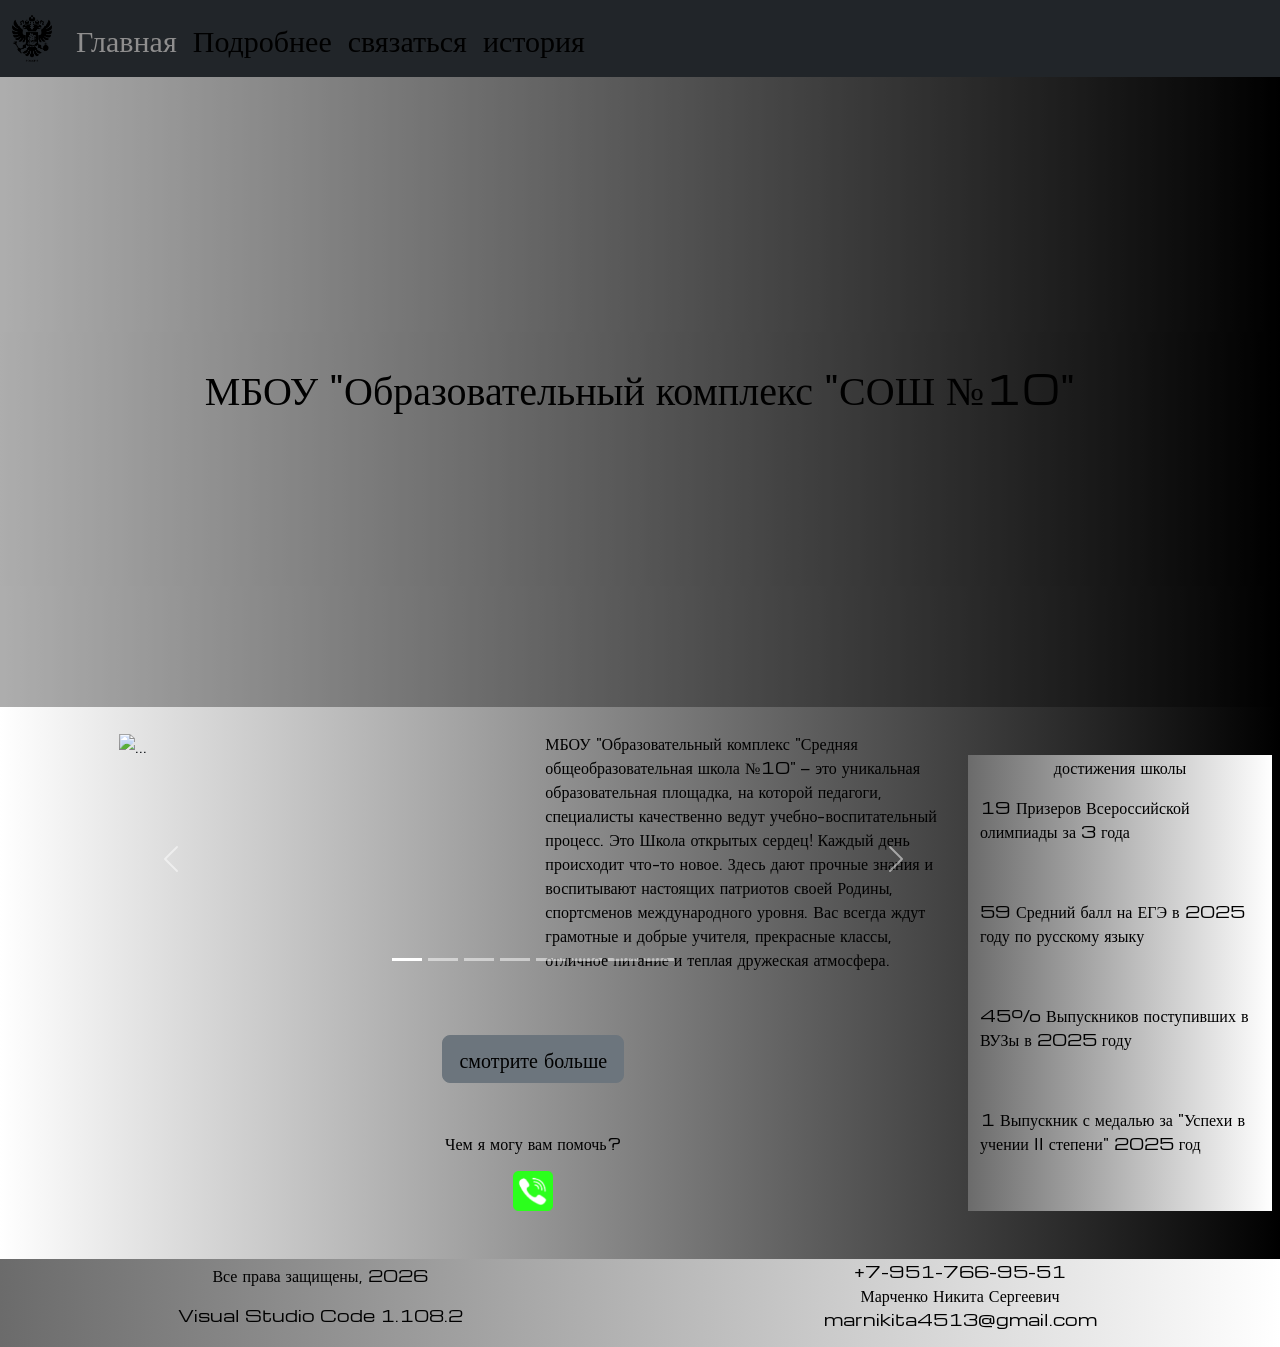
==== index.html @ d2d6df38 "Add files via upload" ====
<!doctype html>
<html lang="en">

<head>
  <meta charset="UTF-8" />
  <meta http-equiv="X-UA-Compatible" content="IE=edge" />
  <meta name="viewport" content="width=device-width, initial-scale=1.0" />
  <link href="https://cdn.jsdelivr.net/npm/bootstrap@5.2.2/dist/css/bootstrap.min.css" rel="stylesheet"
    integrity="sha384-Zenh87qX5JnK2Jl0vWa8Ck2rdkQ2Bzep5IDxbcnCeuOxjzrPF/et3URy9Bv1WTRi" crossorigin="anonymous" />
  <link rel="stylesheet" href="source/styles/mycss.css" />
  <link rel="stylesheet" href="source/styles/bgvideo.css" />

  <link rel="manifest" href="source/files/favicon_io/site.webmanifest" />

  <title>сайт</title>
</head>

<body>
  <header>
    <nav class="navbar navbar-expand-lg bg-dark">
      <div class="container-fluid">
        <a class="navbar-brand" href="index.html"><img src="source/files/logo.png" alt="..." /></a>
        <button class="navbar-toggler" type="button" data-bs-toggle="collapse" data-bs-target="#navbarNav"
          aria-controls="navbarNav" aria-expanded="false" aria-label="Toggle navigation">
          <span class="navbar-toggler-icon"></span>
        </button>
        <div class="collapse navbar-collapse" id="navbarNav">
          <ul class="navbar-nav">
            <li class="nav-item">
              <div class="gg">
                <a class="nav-link active" aria-current="page" href="index.html">Главная</a>
              </div>
            </li>
            <li class="nav-item">
              <div class="gg">
                <a class="nav-link" href="pricing.html">Подробнее</a>
              </div>
            </li>
            <li class="nav-item">
              <div class="gg">
                <a class="nav-link" href="contacts.html">связаться</a>
              </div>
            </li>
            <li class="nav-item">
              <div class="gg">
                <a class="nav-link" href="istory.html">история</a>
              </div>
            </li>
            <li class="nav-item">
              <a class="nav-link" href="pricing.html"> </a>
            </li>
            <li class="nav-item">
              <a class="nav-link" href="pricing.html"> </a>
            </li>
          </ul>
        </div>
      </div>
    </nav>
  </header>

  <section>
    <div class="bgvideo">
      <video src="source/files/video-bg.mp4" type="video/mp4" autoplay muted
        loop></video>
      <div class="effect"></div>
      <div class="video-text">
        <h1>МБОУ "Образовательный комплекс "СОШ №10"</h1>
      </div>
    </div>

    <div class="container-fluid mt-4">
      <div class="row">
        <div class="col-lg-1"></div>

        <div class="col-lg-8 col-md-12">
          <div class="row">
            <div id="carouselExampleIndicators" class="carousel slide" data-bs-ride="true">
              <div class="carousel-indicators">
                <button type="button" data-bs-target="#carouselExampleIndicators" data-bs-slide-to="0" class="active"
                  aria-current="true" aria-label="Slide 1"></button>
                <button type="button" data-bs-target="#carouselExampleIndicators" data-bs-slide-to="1"
                  aria-label="Slide 2"></button>
                <button type="button" data-bs-target="#carouselExampleIndicators" data-bs-slide-to="2"
                  aria-label="Slide 3"></button>
                <button type="button" data-bs-target="#carouselExampleIndicators" data-bs-slide-to="3"
                  aria-label="Slide 4"></button>
                <button type="button" data-bs-target="#carouselExampleIndicators" data-bs-slide-to="4"
                  aria-label="Slide 5"></button>
                <button type="button" data-bs-target="#carouselExampleIndicators" data-bs-slide-to="5"
                  aria-label="Slide 6"></button>
                <button type="button" data-bs-target="#carouselExampleIndicators" data-bs-slide-to="6"
                  aria-label="Slide 7"></button>
                <button type="button" data-bs-target="#carouselExampleIndicators" data-bs-slide-to="7"
                  aria-label="Slide 8"></button>
              </div>
              <div class="carousel-inner">
                <div class="carousel-item active">
                  <div class="d-block w-100">
                    <div class="row">
                      <div class="col-lg-6 col-md-6">
                        <img
                          src="https://shkola10gubkin-r31.gosweb.gosuslugi.ru/netcat_files/20/260/4b61ebab_06cd_4011_a33f_81d3868a5613.jpg"
                          class="w-100" alt="..." />
                      </div>
                      <div class="col-lg-6 col-md-6 slide-text">
                        <p>
                          МБОУ "Образовательный комплекс "Средняя
                          общеобразовательная школа №10" — это уникальная
                          образовательная площадка, на которой педагоги,
                          специалисты качественно ведут учебно-воспитательный
                          процесс. Это Школа открытых сердец! Каждый день
                          происходит что-то новое. Здесь дают прочные знания и
                          воспитывают настоящих патриотов своей Родины,
                          спортсменов международного уровня. Вас всегда ждут
                          грамотные и добрые учителя, прекрасные классы,
                          отличное питание и теплая дружеская атмосфера.
                        </p>
                      </div>
                    </div>
                  </div>
                </div>
                <div class="carousel-item">
                  <div class="d-block w-100">
                    <div class="row">
                      <div class="col-lg-6 col-md-6">
                        <img
                          src="https://shkola10gubkin-r31.gosweb.gosuslugi.ru/netcat_files/20/332/9856af82_1d4b_4878_87e2_831849d634f5.jpg"
                          class="w-100" alt="..." />
                      </div>
                      <div class="col-lg-6 col-md-6 slide-text">
                        <h2>Столовая</h2>
                        <p>
                          Школьная столовая состоит из: холодного и горячего
                          цеха, кладовой, холодильных камер, бытового
                          помекщения для персонала, и непосредственно
                          помещения для приема пищи учащимися.
                        </p>
                      </div>
                    </div>
                  </div>
                </div>
                <div class="carousel-item">
                  <div class="d-block w-100">
                    <div class="row">
                      <div class="col-lg-6 col-md-6">
                        <img
                          src="https://shkola10gubkin-r31.gosweb.gosuslugi.ru/netcat_files/20/343/729f295f_8a50_4530_867a_3c1e3ad1fb13.jpg"
                          class="w-100" alt="..." />
                      </div>
                      <div class="col-lg-6 col-md-6 slide-text">
                        <h2>Библиотека</h2>
                        <p>
                          Школьная библиотека расположена на 1 этаже школы. В
                          библиотеке есть абонемент, читательный зал.
                          Читателями библиотеки являются учащиеся, педагоги
                          образовательного комплекса.
                        </p>
                      </div>
                    </div>
                  </div>
                </div>
                <div class="carousel-item">
                  <div class="d-block w-100">
                    <div class="row">
                      <div class="col-lg-6 col-md-6">
                        <img src="source/images/informatika.jpg" class="w-100" alt="кабинет информатики" />
                      </div>
                      <div class="col-lg-6 col-md-6 slide-text">
                        <h2>Кабинет информатики</h2>
                        <p>
                          Кабинет информатики оснащён современным оборудованием: персональные компьютеры с лицензионным
                          ПО, интерактивная доска, проектор и доступ к образовательным платформам. Здесь проходят уроки
                          программирования, цифровой грамотности и проектной деятельности.
                        </p>
                      </div>
                    </div>
                  </div>
                </div>
                <div class="carousel-item">
                  <div class="d-block w-100">
                    <div class="row">
                      <div class="col-lg-6 col-md-6">
                        <img
                          src="source/images/matematika.jpg"
                          class="w-100" alt="..." />
                      </div>
                      <div class="col-lg-6 col-md-6 slide-text">
                        <h2>Кабинет математики</h2>
                        <p>
                          Кабинет математики нашей школы — это современная образовательная среда, где ученики осваивают
                          фундаментальные законы точных наук, развивают аналитическое мышление и учатся применять знания
                          на практике.
                        </p>
                      </div>
                    </div>
                  </div>
                </div>
                <div class="carousel-item">
                  <div class="d-block w-100">
                    <div class="row">
                      <div class="col-lg-6 col-md-6">
                        <img
                          src="source/images/ryski.jpg"
                          class="w-100" alt="..." />
                      </div>
                      <div class="col-lg-6 col-md-6 slide-text">
                        <h2>Кабинет русского языка</h2>
                        <p>
                          Кабинет русского языка нашей школы — это культурно‑образовательный центр, где ученики
                          погружаются в богатство родного языка, развивают речевую культуру и открывают для себя мир
                          литературы
                        </p>
                      </div>
                    </div>
                  </div>
                </div>
                <div class="carousel-item">
                  <div class="d-block w-100">
                    <div class="row">
                      <div class="col-lg-6 col-md-6">
                        <img
                          src="source/images/istory.webp"
                          class="w-100" alt="..." />
                      </div>
                      <div class="col-lg-6 col-md-6 slide-text">
                        <h2>Кабинет истории</h2>
                        <p>
                          Кабинет истории нашей школы — это не просто учебное помещение, а интерактивная лаборатория,
                          где оживают эпохи и формируется историческое мышление учащихся.
                        </p>
                      </div>
                    </div>
                  </div>
                </div>
                <div class="carousel-item">
                  <div class="d-block w-100">
                    <div class="row">
                      <div class="col-lg-6 col-md-6">
                        <img
                          src="source/images/sizik.jpg"
                          class="w-100" alt="..." />
                      </div>
                      <div class="col-lg-6 col-md-6 slide-text">
                        <h2>Кабинет физики</h2>
                        <p>Кабинет физики нашей школы — это современная образовательная площадка, где теория встречается
                          с практикой, а ученики получают возможность собственными глазами увидеть действие законов
                          природы и освоить основы научного мышления.</p>
                      </div>
                    </div>
                  </div>
                </div>
              </div>
              <button class="carousel-control-prev" type="button" data-bs-target="#carouselExampleIndicators"
                data-bs-slide="prev">
                <span class="carousel-control-prev-icon" aria-hidden="true"></span>
                <span class="visually-hidden">Previous</span>
              </button>
              <button class="carousel-control-next" type="button" data-bs-target="#carouselExampleIndicators"
                data-bs-slide="next">
                <span class="carousel-control-next-icon" aria-hidden="true"></span>
                <span class="visually-hidden">Next</span>
              </button>
            </div>

            <div class="col-lg-12 col-md-12 text-center mt-4">
              <a href="pricing.html"><button type="button" class="btn btn-secondary btn-lg my-4 pp">
                  смотрите больше
                </button></a>
            </div>
            <div class="col-lg-12 col-md-12 text-center mt-4">
              <p>Чем я могу вам помочь?</p>
            </div>
            <div class="col-lg-12 col-md-12 text-center">
              <a href="contacts.html"><img class="call-anim" style="width: 40px" src="source/files/phone.png"
                  alt="..." /></a>
            </div>
          </div>
        </div>

        <div class="col-lg-3 col-md-12">
          <div class="row px-2">
            <div class="col-lg-12 sidebar my-4">
              <p class="text-center">достижения школы</p>
              <p></p>
              <p>19 Призеров Всероссийской олимпиады за 3 года</p>
              <p>ㅤ</p>
              <p>59 Средний балл на ЕГЭ в 2025 году по русскому языку</p>
              <p>ㅤ</p>
              <p>45% Выпускников поступивших в ВУЗы в 2025 году</p>
              <p>ㅤ</p>
              <p>
                1 Выпускник с медалью за "Успехи в учении II степени" 2025 год
              </p>
              <p>ㅤ</p>
            </div>
            <!-- <div class="col-lg-12 sidebar my-4">
              <p> 19
                Призеров Всероссийской олимпиады за 3 года
              </p>
            </div>
            <div class="col-lg-12 sidebar my-4">
              <p>и</p>
            </div>
            <div class="col-lg-12 sidebar my-4">
              <p>лупа</p>
            </div>
            <div class="col-lg-12 sidebar my-4">
              <p>пошли за зарплатой</a></p>
            </div> -->
          </div>
        </div>
      </div>
    </div>
  </section>

  <footer class="mt-4">
    <div class="container-fluid">
      <div class="row">
        <div class="col-lg-4 col-md-12 footer-text text-center">
          <p>Все права защищены, 2026</p>
          <p>Visual Studio Code 1.108.2</p>
        </div>
        <div class="col-lg-4 col-md-12 footer-text text-center">
          <p>
            +7-951-766-95-51<br />Марченко Никита Сергеевич<br />marnikita4513@gmail.com
          </p>
        </div>
      </div>
    </div>
  </footer>

  <script src="https://cdn.jsdelivr.net/npm/bootstrap@5.2.2/dist/js/bootstrap.bundle.min.js"
    integrity="sha384-OERcA2EqjJCMA+/3y+gxIOqMEjwtxJY7qPCqsdltbNJuaOe923+mo//f6V8Qbsw3"
    crossorigin="anonymous"></script>
</body>

</html>
---- source/styles/mycss.css ----
@import url('https://fonts.googleapis.com/css?family=Michroma&display=swap');


body {
    font-family: Michroma, serif;
    background: linear-gradient(90deg, #ffffff 0%, #000000 100%);
}

p {
    color: rgb(0, 0, 0);
}

.nav-link {
    color: rgb(0, 0, 0);
}

.navbar-nav .nav-link.active {
    color: rgb(143, 142, 142);

}

.navbar-brand img {
    width: 40px;
}

.navbar-toggler {
    background-color: rgb(143, 142, 142);
}

.sidebar {
    color: rgb(0, 0, 0);
    background: linear-gradient(270deg, #ffffff 0%, #6b6b6b 100%);
}


.card {
    background: linear-gradient(270deg, #ffffff 0%, #6b6b6b 100%);
    color: rgb(0, 0, 0);
}

.card a {
    text-decoration: none;
    color: rgb(0, 0, 0);
}

.slide-text,
.footer-text {
    color: rgb(0, 0, 0);
    margin: auto auto;
}

footer,
.btn-outline-primary {
    background: linear-gradient(270deg, #ffffff 0%, #6b6b6b 100%);

}

.media-links {
    display: flex;
    justify-content: center;
    align-items: center;
}

.call-anim {
    animation: call 2s ease 0s infinite normal forwards;
}

@keyframes call {

    0%,
    100% {
        transform: translateX(0%);
        transform-origin: 50% 50%;
    }

    15% {
        transform: translateX(-30px) rotate(-6deg);
    }

    30% {
        transform: translateX(15px) rotate(6deg);
    }

    45% {
        transform: translateX(-15px) rotate(-3.6deg);
    }

    60% {
        transform: translateX(9px) rotate(2.4deg);
    }

    75% {
        transform: translateX(-6px) rotate(-1.2deg);
    }
}


@media (max-width: 755px) {
    .carousel-indicators {
        display: none;
    }
}

.gg {
    font-size: 30px;
}

.pp {
    color: rgb(0, 0, 0);
}

.hh {
    text-align: center;

}

.nn {
    text-align: left;
    width: 700px;
    font-size: 20px;
}
---- source/styles/bgvideo.css ----
.bgvideo {
    height: 70vh;
    width: 100%;
    position: relative;
    display: flex;
    justify-content: center;
    align-items: center;

}

.bgvideo video {
    height: 70vh;
    width: 100%;
    position: absolute;
    top: 0;
    left: 0;
    object-fit: cover;
    z-index: 1;

}

.effect {
    height: 70vh;
    width: 100%;
    position: absolute;
    top: 0;
    left: 0;
    object-fit: cover;
    z-index: 2;
    background-color: rgba(0, 0, 0, 0.322);

}


.video-text {
    color: rgb(0, 0, 0);
    z-index: 2;

}
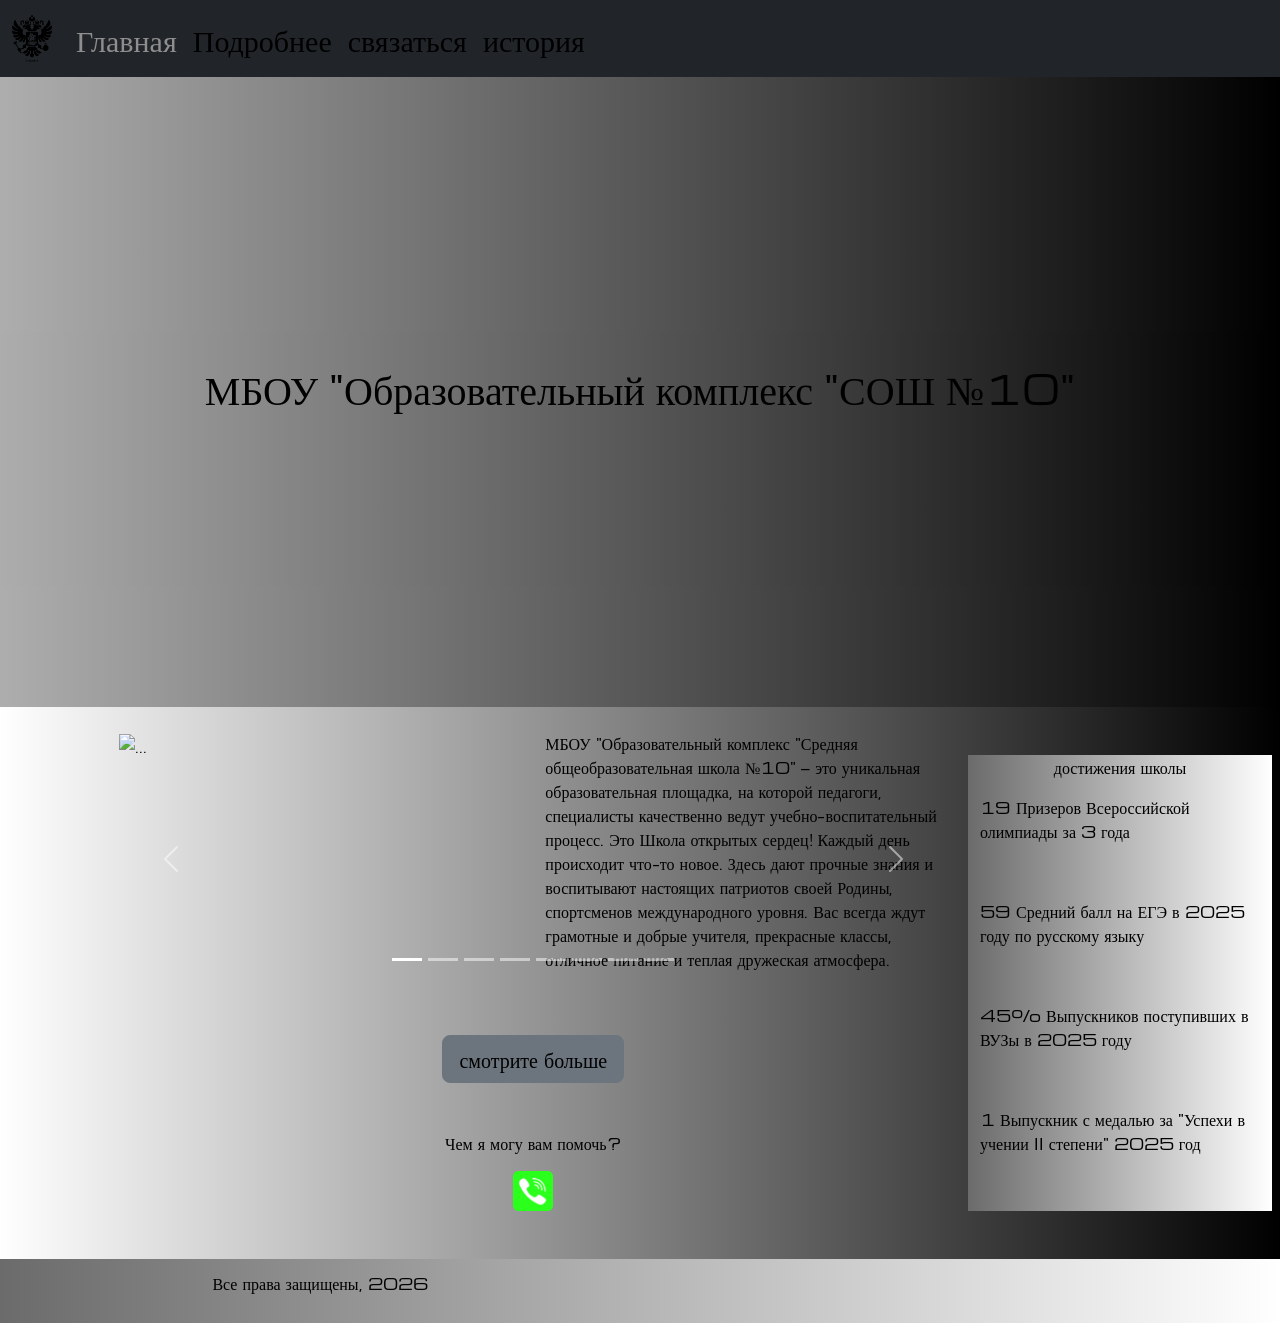
==== commit 801fcde6: "Update index.html" ====
--- a/index.html
+++ b/index.html
@@ -318,11 +318,11 @@
       <div class="row">
         <div class="col-lg-4 col-md-12 footer-text text-center">
           <p>Все права защищены, 2026</p>
-          <p>Visual Studio Code 1.108.2</p>
+          <p></p>
         </div>
         <div class="col-lg-4 col-md-12 footer-text text-center">
           <p>
-            +7-951-766-95-51<br />Марченко Никита Сергеевич<br />marnikita4513@gmail.com
+            <br /><br />
           </p>
         </div>
       </div>
@@ -334,4 +334,4 @@
     crossorigin="anonymous"></script>
 </body>
 
-</html>+</html>
